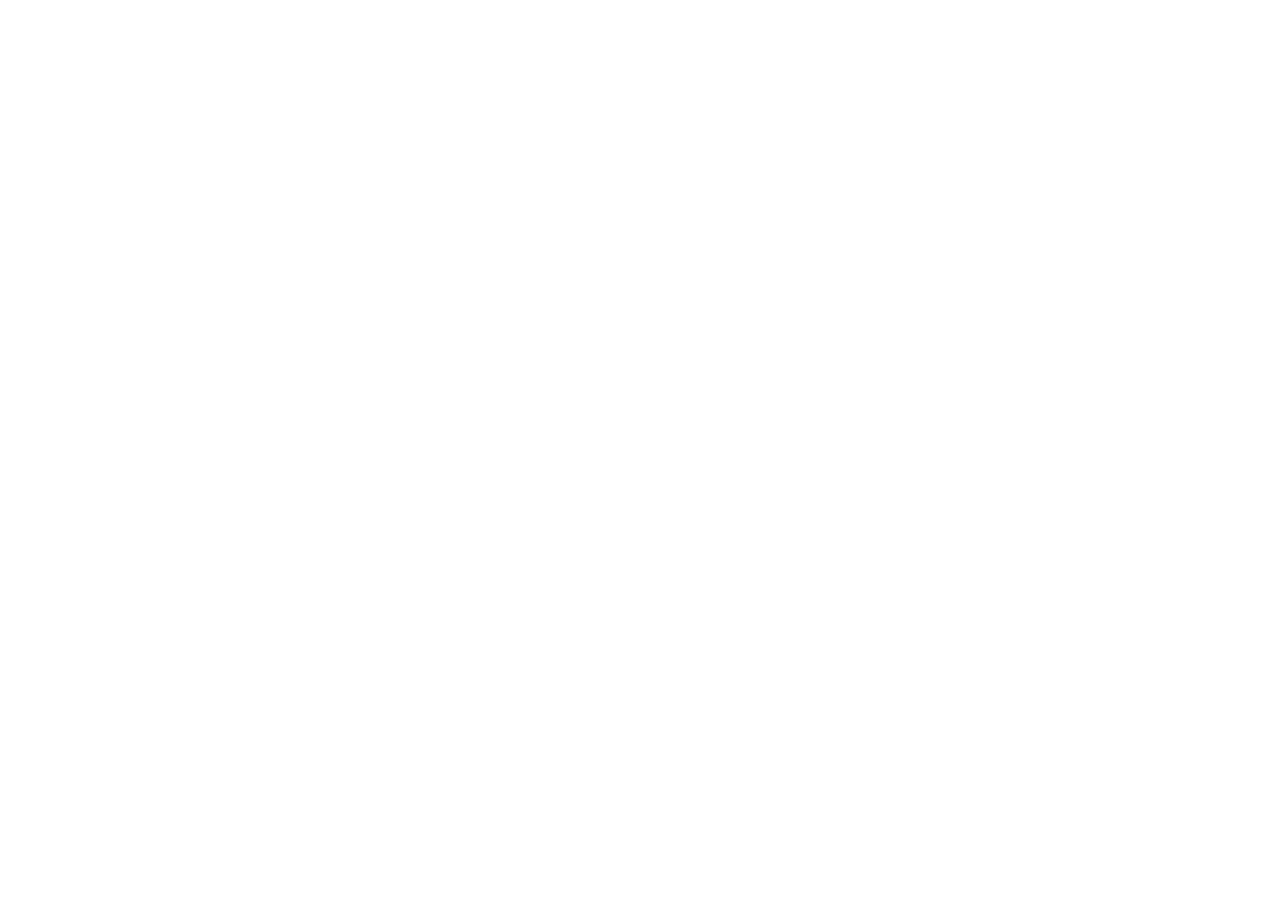
==== login.html @ edc48380 "init project" ====
<!DOCTYPE html>
<html lang="en">

<head>
    <meta charset="UTF-8">
    <meta http-equiv="X-UA-Compatible" content="IE=edge">
    <meta name="viewport" content="width=device-width, initial-scale=1.0">
    <title>登录页面</title>
</head>

<body>

</body>

</html>
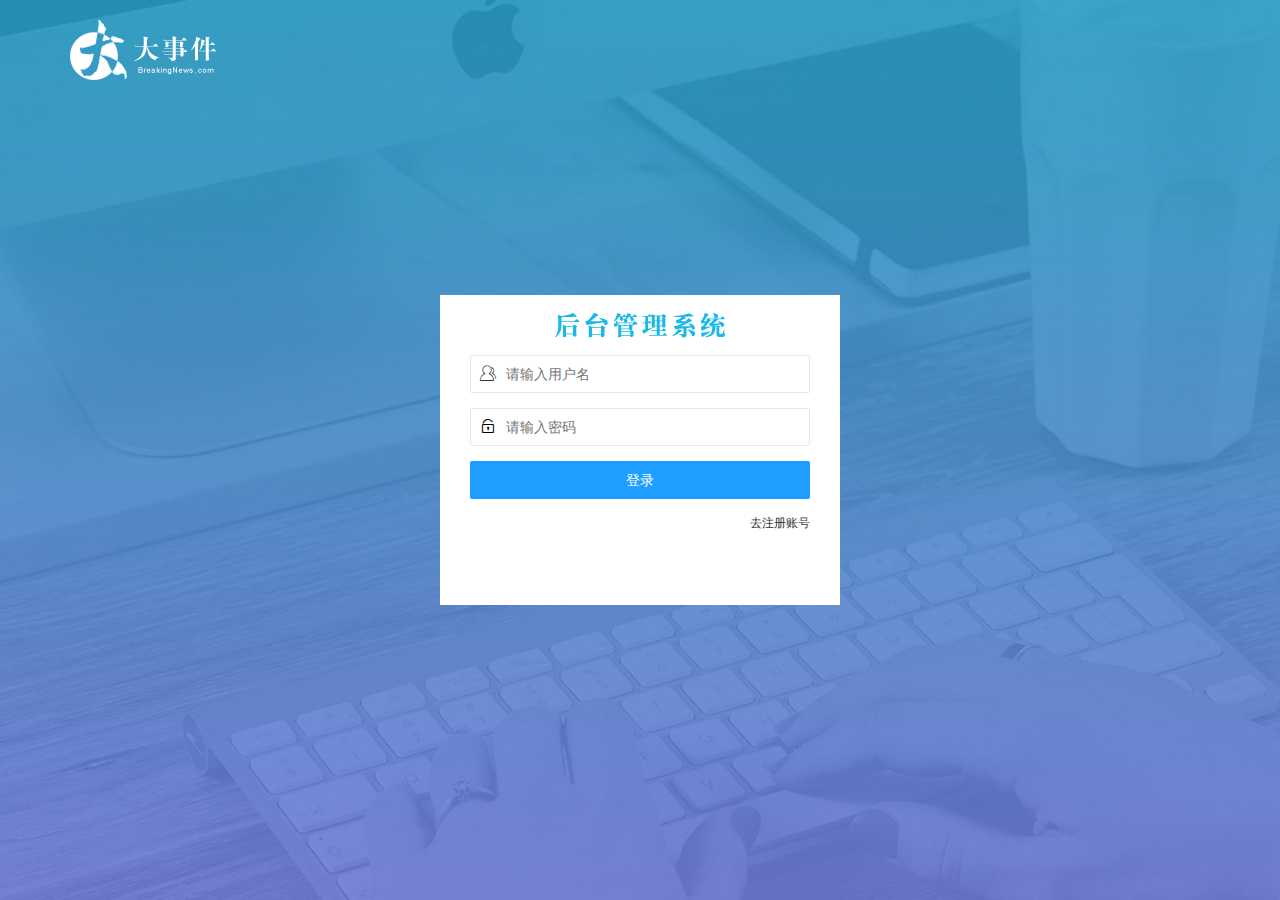
==== commit b16d6cfd: "完成了登录和注册功能的开发" ====
--- a/login.html
+++ b/login.html
@@ -5,10 +5,89 @@
     <meta charset="UTF-8">
     <meta http-equiv="X-UA-Compatible" content="IE=edge">
     <meta name="viewport" content="width=device-width, initial-scale=1.0">
-    <title>登录页面</title>
+    <title>大事件-登录/注册</title>
+    <!-- 导入layui样式 -->
+    <link rel="stylesheet" href="./assets/lib/layui/css/layui.css">
+    <!-- 导入自己的样式表 -->
+    <link rel="stylesheet" href="./assets/css/login.css">
 </head>
 
 <body>
+    <!-- 头部的logo区域 -->
+    <div class="layui-main">
+        <img src="./assets/images/logo.png" alt="">
+    </div>
+    <!-- 登录注册区域 -->
+    <div class="loginAandRegBox">
+        <div class="title-box"></div>
+        <!-- 登录的div -->
+        <div class="login-box">
+            <!-- 登录的表单 -->
+            <form class="layui-form" id="form_login">
+                <!-- 用户名 -->
+                <div class="layui-form-item">
+                    <i class="layui-icon layui-icon-user"></i>
+                    <input type="text" name="username" required lay-verify="required" placeholder="请输入用户名"
+                        autocomplete="off" class="layui-input">
+                </div>
+                <!-- 密码 -->
+                <div class="layui-form-item">
+                    <i class="layui-icon layui-icon-password"></i>
+                    <input type="password" name="password" required lay-verify="required|pwd" placeholder="请输入密码"
+                        autocomplete="off" class="layui-input">
+                </div>
+                <!-- 登录按钮 -->
+                <div class="layui-form-item">
+                    <!-- 表单提交按钮和普通的按钮区别,lay-submit属性 -->
+                    <button class="layui-btn layui-btn layui-btn-fluid layui-btn layui-btn-normal"
+                        lay-submit>登录</button>
+                </div>
+                <div class="layui-form-item links">
+                    <a href="javascript:;" id="link_reg">去注册账号</a>
+                </div>
+            </form>
+
+        </div>
+        <!-- 注册的div  -->
+        <div class="reg-box">
+            <!-- 注册的表单 -->
+            <form class="layui-form" id="form_reg">
+                <!-- 用户名 -->
+                <div class="layui-form-item">
+                    <i class="layui-icon layui-icon-user"></i>
+                    <input type="text" name="username" required lay-verify="required" placeholder="请输入用户名"
+                        autocomplete="off" class="layui-input">
+                </div>
+                <!-- 密码 -->
+                <div class="layui-form-item">
+                    <i class="layui-icon layui-icon-password"></i>
+                    <input type="password" name="password" required lay-verify="required|pwd" placeholder="请输入密码"
+                        autocomplete="off" class="layui-input">
+                </div>
+                <!-- 密码二次确认 -->
+                <div class="layui-form-item">
+                    <i class="layui-icon layui-icon-password"></i>
+                    <input type="password" name="repassword" required lay-verify="required|pwd|repwd"
+                        placeholder="再次确认密码" autocomplete="off" class="layui-input">
+                </div>
+                <!-- 登录按钮 -->
+                <div class="layui-form-item">
+                    <!-- 表单提交按钮和普通的按钮区别,lay-submit属性 -->
+                    <button class="layui-btn layui-btn layui-btn-fluid layui-btn layui-btn-normal"
+                        lay-submit>注册</button>
+                </div>
+                <div class="layui-form-item links">
+                    <a href=" javascript:;" id="link_login">去登录</a>
+                </div>
+
+        </div>
+    </div>
+    <!-- 导入javascript -->
+    <script src="./assets/lib/jquery.js"></script>
+    <!-- 导入自己封装的 baseAPI.js -->
+    <script src="./assets/js/baseAPI.js"></script>
+    <script src="./assets/lib/layui/layui.all.js"></script>
+    <script src="./assets/js/login.js"></script>
 
 </body>
 
--- a/assets/lib/layui/css/layui.css
+++ b/assets/lib/layui/css/layui.css
@@ -0,0 +1,2 @@
+/** layui-v2.5.5 MIT License By https://www.layui.com */
+ .layui-inline,img{display:inline-block;vertical-align:middle}h1,h2,h3,h4,h5,h6{font-weight:400}.layui-edge,.layui-header,.layui-inline,.layui-main{position:relative}.layui-body,.layui-edge,.layui-elip{overflow:hidden}.layui-btn,.layui-edge,.layui-inline,img{vertical-align:middle}.layui-btn,.layui-disabled,.layui-icon,.layui-unselect{-moz-user-select:none;-webkit-user-select:none;-ms-user-select:none}.layui-elip,.layui-form-checkbox span,.layui-form-pane .layui-form-label{text-overflow:ellipsis;white-space:nowrap}.layui-breadcrumb,.layui-tree-btnGroup{visibility:hidden}blockquote,body,button,dd,div,dl,dt,form,h1,h2,h3,h4,h5,h6,input,li,ol,p,pre,td,textarea,th,ul{margin:0;padding:0;-webkit-tap-highlight-color:rgba(0,0,0,0)}a:active,a:hover{outline:0}img{border:none}li{list-style:none}table{border-collapse:collapse;border-spacing:0}h4,h5,h6{font-size:100%}button,input,optgroup,option,select,textarea{font-family:inherit;font-size:inherit;font-style:inherit;font-weight:inherit;outline:0}pre{white-space:pre-wrap;white-space:-moz-pre-wrap;white-space:-pre-wrap;white-space:-o-pre-wrap;word-wrap:break-word}body{line-height:24px;font:14px Helvetica Neue,Helvetica,PingFang SC,Tahoma,Arial,sans-serif}hr{height:1px;margin:10px 0;border:0;clear:both}a{color:#333;text-decoration:none}a:hover{color:#777}a cite{font-style:normal;*cursor:pointer}.layui-border-box,.layui-border-box *{box-sizing:border-box}.layui-box,.layui-box *{box-sizing:content-box}.layui-clear{clear:both;*zoom:1}.layui-clear:after{content:'\20';clear:both;*zoom:1;display:block;height:0}.layui-inline{*display:inline;*zoom:1}.layui-edge{display:inline-block;width:0;height:0;border-width:6px;border-style:dashed;border-color:transparent}.layui-edge-top{top:-4px;border-bottom-color:#999;border-bottom-style:solid}.layui-edge-right{border-left-color:#999;border-left-style:solid}.layui-edge-bottom{top:2px;border-top-color:#999;border-top-style:solid}.layui-edge-left{border-right-color:#999;border-right-style:solid}.layui-disabled,.layui-disabled:hover{color:#d2d2d2!important;cursor:not-allowed!important}.layui-circle{border-radius:100%}.layui-show{display:block!important}.layui-hide{display:none!important}@font-face{font-family:layui-icon;src:url(../font/iconfont.eot?v=250);src:url(../font/iconfont.eot?v=250#iefix) format('embedded-opentype'),url(../font/iconfont.woff2?v=250) format('woff2'),url(../font/iconfont.woff?v=250) format('woff'),url(../font/iconfont.ttf?v=250) format('truetype'),url(../font/iconfont.svg?v=250#layui-icon) format('svg')}.layui-icon{font-family:layui-icon!important;font-size:16px;font-style:normal;-webkit-font-smoothing:antialiased;-moz-osx-font-smoothing:grayscale}.layui-icon-reply-fill:before{content:"\e611"}.layui-icon-set-fill:before{content:"\e614"}.layui-icon-menu-fill:before{content:"\e60f"}.layui-icon-search:before{content:"\e615"}.layui-icon-share:before{content:"\e641"}.layui-icon-set-sm:before{content:"\e620"}.layui-icon-engine:before{content:"\e628"}.layui-icon-close:before{content:"\1006"}.layui-icon-close-fill:before{content:"\1007"}.layui-icon-chart-screen:before{content:"\e629"}.layui-icon-star:before{content:"\e600"}.layui-icon-circle-dot:before{content:"\e617"}.layui-icon-chat:before{content:"\e606"}.layui-icon-release:before{content:"\e609"}.layui-icon-list:before{content:"\e60a"}.layui-icon-chart:before{content:"\e62c"}.layui-icon-ok-circle:before{content:"\1005"}.layui-icon-layim-theme:before{content:"\e61b"}.layui-icon-table:before{content:"\e62d"}.layui-icon-right:before{content:"\e602"}.layui-icon-left:before{content:"\e603"}.layui-icon-cart-simple:before{content:"\e698"}.layui-icon-face-cry:before{content:"\e69c"}.layui-icon-face-smile:before{content:"\e6af"}.layui-icon-survey:before{content:"\e6b2"}.layui-icon-tree:before{content:"\e62e"}.layui-icon-upload-circle:before{content:"\e62f"}.layui-icon-add-circle:before{content:"\e61f"}.layui-icon-download-circle:before{content:"\e601"}.layui-icon-templeate-1:before{content:"\e630"}.layui-icon-util:before{content:"\e631"}.layui-icon-face-surprised:before{content:"\e664"}.layui-icon-edit:before{content:"\e642"}.layui-icon-speaker:before{content:"\e645"}.layui-icon-down:before{content:"\e61a"}.layui-icon-file:before{content:"\e621"}.layui-icon-layouts:before{content:"\e632"}.layui-icon-rate-half:before{content:"\e6c9"}.layui-icon-add-circle-fine:before{content:"\e608"}.layui-icon-prev-circle:before{content:"\e633"}.layui-icon-read:before{content:"\e705"}.layui-icon-404:before{content:"\e61c"}.layui-icon-carousel:before{content:"\e634"}.layui-icon-help:before{content:"\e607"}.layui-icon-code-circle:before{content:"\e635"}.layui-icon-water:before{content:"\e636"}.layui-icon-username:before{content:"\e66f"}.layui-icon-find-fill:before{content:"\e670"}.layui-icon-about:before{content:"\e60b"}.layui-icon-location:before{content:"\e715"}.layui-icon-up:before{content:"\e619"}.layui-icon-pause:before{content:"\e651"}.layui-icon-date:before{content:"\e637"}.layui-icon-layim-uploadfile:before{content:"\e61d"}.layui-icon-delete:before{content:"\e640"}.layui-icon-play:before{content:"\e652"}.layui-icon-top:before{content:"\e604"}.layui-icon-friends:before{content:"\e612"}.layui-icon-refresh-3:before{content:"\e9aa"}.layui-icon-ok:before{content:"\e605"}.layui-icon-layer:before{content:"\e638"}.layui-icon-face-smile-fine:before{content:"\e60c"}.layui-icon-dollar:before{content:"\e659"}.layui-icon-group:before{content:"\e613"}.layui-icon-layim-download:before{content:"\e61e"}.layui-icon-picture-fine:before{content:"\e60d"}.layui-icon-link:before{content:"\e64c"}.layui-icon-diamond:before{content:"\e735"}.layui-icon-log:before{content:"\e60e"}.layui-icon-rate-solid:before{content:"\e67a"}.layui-icon-fonts-del:before{content:"\e64f"}.layui-icon-unlink:before{content:"\e64d"}.layui-icon-fonts-clear:before{content:"\e639"}.layui-icon-triangle-r:before{content:"\e623"}.layui-icon-circle:before{content:"\e63f"}.layui-icon-radio:before{content:"\e643"}.layui-icon-align-center:before{content:"\e647"}.layui-icon-align-right:before{content:"\e648"}.layui-icon-align-left:before{content:"\e649"}.layui-icon-loading-1:before{content:"\e63e"}.layui-icon-return:before{content:"\e65c"}.layui-icon-fonts-strong:before{content:"\e62b"}.layui-icon-upload:before{content:"\e67c"}.layui-icon-dialogue:before{content:"\e63a"}.layui-icon-video:before{content:"\e6ed"}.layui-icon-headset:before{content:"\e6fc"}.layui-icon-cellphone-fine:before{content:"\e63b"}.layui-icon-add-1:before{content:"\e654"}.layui-icon-face-smile-b:before{content:"\e650"}.layui-icon-fonts-html:before{content:"\e64b"}.layui-icon-form:before{content:"\e63c"}.layui-icon-cart:before{content:"\e657"}.layui-icon-camera-fill:before{content:"\e65d"}.layui-icon-tabs:before{content:"\e62a"}.layui-icon-fonts-code:before{content:"\e64e"}.layui-icon-fire:before{content:"\e756"}.layui-icon-set:before{content:"\e716"}.layui-icon-fonts-u:before{content:"\e646"}.layui-icon-triangle-d:before{content:"\e625"}.layui-icon-tips:before{content:"\e702"}.layui-icon-picture:before{content:"\e64a"}.layui-icon-more-vertical:before{content:"\e671"}.layui-icon-flag:before{content:"\e66c"}.layui-icon-loading:before{content:"\e63d"}.layui-icon-fonts-i:before{content:"\e644"}.layui-icon-refresh-1:before{content:"\e666"}.layui-icon-rmb:before{content:"\e65e"}.layui-icon-home:before{content:"\e68e"}.layui-icon-user:before{content:"\e770"}.layui-icon-notice:before{content:"\e667"}.layui-icon-login-weibo:before{content:"\e675"}.layui-icon-voice:before{content:"\e688"}.layui-icon-upload-drag:before{content:"\e681"}.layui-icon-login-qq:before{content:"\e676"}.layui-icon-snowflake:before{content:"\e6b1"}.layui-icon-file-b:before{content:"\e655"}.layui-icon-template:before{content:"\e663"}.layui-icon-auz:before{content:"\e672"}.layui-icon-console:before{content:"\e665"}.layui-icon-app:before{content:"\e653"}.layui-icon-prev:before{content:"\e65a"}.layui-icon-website:before{content:"\e7ae"}.layui-icon-next:before{content:"\e65b"}.layui-icon-component:before{content:"\e857"}.layui-icon-more:before{content:"\e65f"}.layui-icon-login-wechat:before{content:"\e677"}.layui-icon-shrink-right:before{content:"\e668"}.layui-icon-spread-left:before{content:"\e66b"}.layui-icon-camera:before{content:"\e660"}.layui-icon-note:before{content:"\e66e"}.layui-icon-refresh:before{content:"\e669"}.layui-icon-female:before{content:"\e661"}.layui-icon-male:before{content:"\e662"}.layui-icon-password:before{content:"\e673"}.layui-icon-senior:before{content:"\e674"}.layui-icon-theme:before{content:"\e66a"}.layui-icon-tread:before{content:"\e6c5"}.layui-icon-praise:before{content:"\e6c6"}.layui-icon-star-fill:before{content:"\e658"}.layui-icon-rate:before{content:"\e67b"}.layui-icon-template-1:before{content:"\e656"}.layui-icon-vercode:before{content:"\e679"}.layui-icon-cellphone:before{content:"\e678"}.layui-icon-screen-full:before{content:"\e622"}.layui-icon-screen-restore:before{content:"\e758"}.layui-icon-cols:before{content:"\e610"}.layui-icon-export:before{content:"\e67d"}.layui-icon-print:before{content:"\e66d"}.layui-icon-slider:before{content:"\e714"}.layui-icon-addition:before{content:"\e624"}.layui-icon-subtraction:before{content:"\e67e"}.layui-icon-service:before{content:"\e626"}.layui-icon-transfer:before{content:"\e691"}.layui-main{width:1140px;margin:0 auto}.layui-header{z-index:1000;height:60px}.layui-header a:hover{transition:all .5s;-webkit-transition:all .5s}.layui-side{position:fixed;left:0;top:0;bottom:0;z-index:999;width:200px;overflow-x:hidden}.layui-side-scroll{position:relative;width:220px;height:100%;overflow-x:hidden}.layui-body{position:absolute;left:200px;right:0;top:0;bottom:0;z-index:998;width:auto;overflow-y:auto;box-sizing:border-box}.layui-layout-body{overflow:hidden}.layui-layout-admin .layui-header{background-color:#23262E}.layui-layout-admin .layui-side{top:60px;width:200px;overflow-x:hidden}.layui-layout-admin .layui-body{position:fixed;top:60px;bottom:44px}.layui-layout-admin .layui-main{width:auto;margin:0 15px}.layui-layout-admin .layui-footer{position:fixed;left:200px;right:0;bottom:0;height:44px;line-height:44px;padding:0 15px;background-color:#eee}.layui-layout-admin .layui-logo{position:absolute;left:0;top:0;width:200px;height:100%;line-height:60px;text-align:center;color:#009688;font-size:16px}.layui-layout-admin .layui-header .layui-nav{background:0 0}.layui-layout-left{position:absolute!important;left:200px;top:0}.layui-layout-right{position:absolute!important;right:0;top:0}.layui-container{position:relative;margin:0 auto;padding:0 15px;box-sizing:border-box}.layui-fluid{position:relative;margin:0 auto;padding:0 15px}.layui-row:after,.layui-row:before{content:'';display:block;clear:both}.layui-col-lg1,.layui-col-lg10,.layui-col-lg11,.layui-col-lg12,.layui-col-lg2,.layui-col-lg3,.layui-col-lg4,.layui-col-lg5,.layui-col-lg6,.layui-col-lg7,.layui-col-lg8,.layui-col-lg9,.layui-col-md1,.layui-col-md10,.layui-col-md11,.layui-col-md12,.layui-col-md2,.layui-col-md3,.layui-col-md4,.layui-col-md5,.layui-col-md6,.layui-col-md7,.layui-col-md8,.layui-col-md9,.layui-col-sm1,.layui-col-sm10,.layui-col-sm11,.layui-col-sm12,.layui-col-sm2,.layui-col-sm3,.layui-col-sm4,.layui-col-sm5,.layui-col-sm6,.layui-col-sm7,.layui-col-sm8,.layui-col-sm9,.layui-col-xs1,.layui-col-xs10,.layui-col-xs11,.layui-col-xs12,.layui-col-xs2,.layui-col-xs3,.layui-col-xs4,.layui-col-xs5,.layui-col-xs6,.layui-col-xs7,.layui-col-xs8,.layui-col-xs9{position:relative;display:block;box-sizing:border-box}.layui-col-xs1,.layui-col-xs10,.layui-col-xs11,.layui-col-xs12,.layui-col-xs2,.layui-col-xs3,.layui-col-xs4,.layui-col-xs5,.layui-col-xs6,.layui-col-xs7,.layui-col-xs8,.layui-col-xs9{float:left}.layui-col-xs1{width:8.33333333%}.layui-col-xs2{width:16.66666667%}.layui-col-xs3{width:25%}.layui-col-xs4{width:33.33333333%}.layui-col-xs5{width:41.66666667%}.layui-col-xs6{width:50%}.layui-col-xs7{width:58.33333333%}.layui-col-xs8{width:66.66666667%}.layui-col-xs9{width:75%}.layui-col-xs10{width:83.33333333%}.layui-col-xs11{width:91.66666667%}.layui-col-xs12{width:100%}.layui-col-xs-offset1{margin-left:8.33333333%}.layui-col-xs-offset2{margin-left:16.66666667%}.layui-col-xs-offset3{margin-left:25%}.layui-col-xs-offset4{margin-left:33.33333333%}.layui-col-xs-offset5{margin-left:41.66666667%}.layui-col-xs-offset6{margin-left:50%}.layui-col-xs-offset7{margin-left:58.33333333%}.layui-col-xs-offset8{margin-left:66.66666667%}.layui-col-xs-offset9{margin-left:75%}.layui-col-xs-offset10{margin-left:83.33333333%}.layui-col-xs-offset11{margin-left:91.66666667%}.layui-col-xs-offset12{margin-left:100%}@media screen and (max-width:768px){.layui-hide-xs{display:none!important}.layui-show-xs-block{display:block!important}.layui-show-xs-inline{display:inline!important}.layui-show-xs-inline-block{display:inline-block!important}}@media screen and (min-width:768px){.layui-container{width:750px}.layui-hide-sm{display:none!important}.layui-show-sm-block{display:block!important}.layui-show-sm-inline{display:inline!important}.layui-show-sm-inline-block{display:inline-block!important}.layui-col-sm1,.layui-col-sm10,.layui-col-sm11,.layui-col-sm12,.layui-col-sm2,.layui-col-sm3,.layui-col-sm4,.layui-col-sm5,.layui-col-sm6,.layui-col-sm7,.layui-col-sm8,.layui-col-sm9{float:left}.layui-col-sm1{width:8.33333333%}.layui-col-sm2{width:16.66666667%}.layui-col-sm3{width:25%}.layui-col-sm4{width:33.33333333%}.layui-col-sm5{width:41.66666667%}.layui-col-sm6{width:50%}.layui-col-sm7{width:58.33333333%}.layui-col-sm8{width:66.66666667%}.layui-col-sm9{width:75%}.layui-col-sm10{width:83.33333333%}.layui-col-sm11{width:91.66666667%}.layui-col-sm12{width:100%}.layui-col-sm-offset1{margin-left:8.33333333%}.layui-col-sm-offset2{margin-left:16.66666667%}.layui-col-sm-offset3{margin-left:25%}.layui-col-sm-offset4{margin-left:33.33333333%}.layui-col-sm-offset5{margin-left:41.66666667%}.layui-col-sm-offset6{margin-left:50%}.layui-col-sm-offset7{margin-left:58.33333333%}.layui-col-sm-offset8{margin-left:66.66666667%}.layui-col-sm-offset9{margin-left:75%}.layui-col-sm-offset10{margin-left:83.33333333%}.layui-col-sm-offset11{margin-left:91.66666667%}.layui-col-sm-offset12{margin-left:100%}}@media screen and (min-width:992px){.layui-container{width:970px}.layui-hide-md{display:none!important}.layui-show-md-block{display:block!important}.layui-show-md-inline{display:inline!important}.layui-show-md-inline-block{display:inline-block!important}.layui-col-md1,.layui-col-md10,.layui-col-md11,.layui-col-md12,.layui-col-md2,.layui-col-md3,.layui-col-md4,.layui-col-md5,.layui-col-md6,.layui-col-md7,.layui-col-md8,.layui-col-md9{float:left}.layui-col-md1{width:8.33333333%}.layui-col-md2{width:16.66666667%}.layui-col-md3{width:25%}.layui-col-md4{width:33.33333333%}.layui-col-md5{width:41.66666667%}.layui-col-md6{width:50%}.layui-col-md7{width:58.33333333%}.layui-col-md8{width:66.66666667%}.layui-col-md9{width:75%}.layui-col-md10{width:83.33333333%}.layui-col-md11{width:91.66666667%}.layui-col-md12{width:100%}.layui-col-md-offset1{margin-left:8.33333333%}.layui-col-md-offset2{margin-left:16.66666667%}.layui-col-md-offset3{margin-left:25%}.layui-col-md-offset4{margin-left:33.33333333%}.layui-col-md-offset5{margin-left:41.66666667%}.layui-col-md-offset6{margin-left:50%}.layui-col-md-offset7{margin-left:58.33333333%}.layui-col-md-offset8{margin-left:66.66666667%}.layui-col-md-offset9{margin-left:75%}.layui-col-md-offset10{margin-left:83.33333333%}.layui-col-md-offset11{margin-left:91.66666667%}.layui-col-md-offset12{margin-left:100%}}@media screen and (min-width:1200px){.layui-container{width:1170px}.layui-hide-lg{display:none!important}.layui-show-lg-block{display:block!important}.layui-show-lg-inline{display:inline!important}.layui-show-lg-inline-block{display:inline-block!important}.layui-col-lg1,.layui-col-lg10,.layui-col-lg11,.layui-col-lg12,.layui-col-lg2,.layui-col-lg3,.layui-col-lg4,.layui-col-lg5,.layui-col-lg6,.layui-col-lg7,.layui-col-lg8,.layui-col-lg9{float:left}.layui-col-lg1{width:8.33333333%}.layui-col-lg2{width:16.66666667%}.layui-col-lg3{width:25%}.layui-col-lg4{width:33.33333333%}.layui-col-lg5{width:41.66666667%}.layui-col-lg6{width:50%}.layui-col-lg7{width:58.33333333%}.layui-col-lg8{width:66.66666667%}.layui-col-lg9{width:75%}.layui-col-lg10{width:83.33333333%}.layui-col-lg11{width:91.66666667%}.layui-col-lg12{width:100%}.layui-col-lg-offset1{margin-left:8.33333333%}.layui-col-lg-offset2{margin-left:16.66666667%}.layui-col-lg-offset3{margin-left:25%}.layui-col-lg-offset4{margin-left:33.33333333%}.layui-col-lg-offset5{margin-left:41.66666667%}.layui-col-lg-offset6{margin-left:50%}.layui-col-lg-offset7{margin-left:58.33333333%}.layui-col-lg-offset8{margin-left:66.66666667%}.layui-col-lg-offset9{margin-left:75%}.layui-col-lg-offset10{margin-left:83.33333333%}.layui-col-lg-offset11{margin-left:91.66666667%}.layui-col-lg-offset12{margin-left:100%}}.layui-col-space1{margin:-.5px}.layui-col-space1>*{padding:.5px}.layui-col-space3{margin:-1.5px}.layui-col-space3>*{padding:1.5px}.layui-col-space5{margin:-2.5px}.layui-col-space5>*{padding:2.5px}.layui-col-space8{margin:-3.5px}.layui-col-space8>*{padding:3.5px}.layui-col-space10{margin:-5px}.layui-col-space10>*{padding:5px}.layui-col-space12{margin:-6px}.layui-col-space12>*{padding:6px}.layui-col-space15{margin:-7.5px}.layui-col-space15>*{padding:7.5px}.layui-col-space18{margin:-9px}.layui-col-space18>*{padding:9px}.layui-col-space20{margin:-10px}.layui-col-space20>*{padding:10px}.layui-col-space22{margin:-11px}.layui-col-space22>*{padding:11px}.layui-col-space25{margin:-12.5px}.layui-col-space25>*{padding:12.5px}.layui-col-space30{margin:-15px}.layui-col-space30>*{padding:15px}.layui-btn,.layui-input,.layui-select,.layui-textarea,.layui-upload-button{outline:0;-webkit-appearance:none;transition:all .3s;-webkit-transition:all .3s;box-sizing:border-box}.layui-elem-quote{margin-bottom:10px;padding:15px;line-height:22px;border-left:5px solid #009688;border-radius:0 2px 2px 0;background-color:#f2f2f2}.layui-quote-nm{border-style:solid;border-width:1px 1px 1px 5px;background:0 0}.layui-elem-field{margin-bottom:10px;padding:0;border-width:1px;border-style:solid}.layui-elem-field legend{margin-left:20px;padding:0 10px;font-size:20px;font-weight:300}.layui-field-title{margin:10px 0 20px;border-width:1px 0 0}.layui-field-box{padding:10px 15px}.layui-field-title .layui-field-box{padding:10px 0}.layui-progress{position:relative;height:6px;border-radius:20px;background-color:#e2e2e2}.layui-progress-bar{position:absolute;left:0;top:0;width:0;max-width:100%;height:6px;border-radius:20px;text-align:right;background-color:#5FB878;transition:all .3s;-webkit-transition:all .3s}.layui-progress-big,.layui-progress-big .layui-progress-bar{height:18px;line-height:18px}.layui-progress-text{position:relative;top:-20px;line-height:18px;font-size:12px;color:#666}.layui-progress-big .layui-progress-text{position:static;padding:0 10px;color:#fff}.layui-collapse{border-width:1px;border-style:solid;border-radius:2px}.layui-colla-content,.layui-colla-item{border-top-width:1px;border-top-style:solid}.layui-colla-item:first-child{border-top:none}.layui-colla-title{position:relative;height:42px;line-height:42px;padding:0 15px 0 35px;color:#333;background-color:#f2f2f2;cursor:pointer;font-size:14px;overflow:hidden}.layui-colla-content{display:none;padding:10px 15px;line-height:22px;color:#666}.layui-colla-icon{position:absolute;left:15px;top:0;font-size:14px}.layui-card{margin-bottom:15px;border-radius:2px;background-color:#fff;box-shadow:0 1px 2px 0 rgba(0,0,0,.05)}.layui-card:last-child{margin-bottom:0}.layui-card-header{position:relative;height:42px;line-height:42px;padding:0 15px;border-bottom:1px solid #f6f6f6;color:#333;border-radius:2px 2px 0 0;font-size:14px}.layui-bg-black,.layui-bg-blue,.layui-bg-cyan,.layui-bg-green,.layui-bg-orange,.layui-bg-red{color:#fff!important}.layui-card-body{position:relative;padding:10px 15px;line-height:24px}.layui-card-body[pad15]{padding:15px}.layui-card-body[pad20]{padding:20px}.layui-card-body .layui-table{margin:5px 0}.layui-card .layui-tab{margin:0}.layui-panel-window{position:relative;padding:15px;border-radius:0;border-top:5px solid #E6E6E6;background-color:#fff}.layui-auxiliar-moving{position:fixed;left:0;right:0;top:0;bottom:0;width:100%;height:100%;background:0 0;z-index:9999999999}.layui-form-label,.layui-form-mid,.layui-form-select,.layui-input-block,.layui-input-inline,.layui-textarea{position:relative}.layui-bg-red{background-color:#FF5722!important}.layui-bg-orange{background-color:#FFB800!important}.layui-bg-green{background-color:#009688!important}.layui-bg-cyan{background-color:#2F4056!important}.layui-bg-blue{background-color:#1E9FFF!important}.layui-bg-black{background-color:#393D49!important}.layui-bg-gray{background-color:#eee!important;color:#666!important}.layui-badge-rim,.layui-colla-content,.layui-colla-item,.layui-collapse,.layui-elem-field,.layui-form-pane .layui-form-item[pane],.layui-form-pane .layui-form-label,.layui-input,.layui-layedit,.layui-layedit-tool,.layui-quote-nm,.layui-select,.layui-tab-bar,.layui-tab-card,.layui-tab-title,.layui-tab-title .layui-this:after,.layui-textarea{border-color:#e6e6e6}.layui-timeline-item:before,hr{background-color:#e6e6e6}.layui-text{line-height:22px;font-size:14px;color:#666}.layui-text h1,.layui-text h2,.layui-text h3{font-weight:500;color:#333}.layui-text h1{font-size:30px}.layui-text h2{font-size:24px}.layui-text h3{font-size:18px}.layui-text a:not(.layui-btn){color:#01AAED}.layui-text a:not(.layui-btn):hover{text-decoration:underline}.layui-text ul{padding:5px 0 5px 15px}.layui-text ul li{margin-top:5px;list-style-type:disc}.layui-text em,.layui-word-aux{color:#999!important;padding:0 5px!important}.layui-btn{display:inline-block;height:38px;line-height:38px;padding:0 18px;background-color:#009688;color:#fff;white-space:nowrap;text-align:center;font-size:14px;border:none;border-radius:2px;cursor:pointer}.layui-btn:hover{opacity:.8;filter:alpha(opacity=80);color:#fff}.layui-btn:active{opacity:1;filter:alpha(opacity=100)}.layui-btn+.layui-btn{margin-left:10px}.layui-btn-container{font-size:0}.layui-btn-container .layui-btn{margin-right:10px;margin-bottom:10px}.layui-btn-container .layui-btn+.layui-btn{margin-left:0}.layui-table .layui-btn-container .layui-btn{margin-bottom:9px}.layui-btn-radius{border-radius:100px}.layui-btn .layui-icon{margin-right:3px;font-size:18px;vertical-align:bottom;vertical-align:middle\9}.layui-btn-primary{border:1px solid #C9C9C9;background-color:#fff;color:#555}.layui-btn-primary:hover{border-color:#009688;color:#333}.layui-btn-normal{background-color:#1E9FFF}.layui-btn-warm{background-color:#FFB800}.layui-btn-danger{background-color:#FF5722}.layui-btn-checked{background-color:#5FB878}.layui-btn-disabled,.layui-btn-disabled:active,.layui-btn-disabled:hover{border:1px solid #e6e6e6;background-color:#FBFBFB;color:#C9C9C9;cursor:not-allowed;opacity:1}.layui-btn-lg{height:44px;line-height:44px;padding:0 25px;font-size:16px}.layui-btn-sm{height:30px;line-height:30px;padding:0 10px;font-size:12px}.layui-btn-sm i{font-size:16px!important}.layui-btn-xs{height:22px;line-height:22px;padding:0 5px;font-size:12px}.layui-btn-xs i{font-size:14px!important}.layui-btn-group{display:inline-block;vertical-align:middle;font-size:0}.layui-btn-group .layui-btn{margin-left:0!important;margin-right:0!important;border-left:1px solid rgba(255,255,255,.5);border-radius:0}.layui-btn-group .layui-btn-primary{border-left:none}.layui-btn-group .layui-btn-primary:hover{border-color:#C9C9C9;color:#009688}.layui-btn-group .layui-btn:first-child{border-left:none;border-radius:2px 0 0 2px}.layui-btn-group .layui-btn-primary:first-child{border-left:1px solid #c9c9c9}.layui-btn-group .layui-btn:last-child{border-radius:0 2px 2px 0}.layui-btn-group .layui-btn+.layui-btn{margin-left:0}.layui-btn-group+.layui-btn-group{margin-left:10px}.layui-btn-fluid{width:100%}.layui-input,.layui-select,.layui-textarea{height:38px;line-height:1.3;line-height:38px\9;border-width:1px;border-style:solid;background-color:#fff;border-radius:2px}.layui-input::-webkit-input-placeholder,.layui-select::-webkit-input-placeholder,.layui-textarea::-webkit-input-placeholder{line-height:1.3}.layui-input,.layui-textarea{display:block;width:100%;padding-left:10px}.layui-input:hover,.layui-textarea:hover{border-color:#D2D2D2!important}.layui-input:focus,.layui-textarea:focus{border-color:#C9C9C9!important}.layui-textarea{min-height:100px;height:auto;line-height:20px;padding:6px 10px;resize:vertical}.layui-select{padding:0 10px}.layui-form input[type=checkbox],.layui-form input[type=radio],.layui-form select{display:none}.layui-form [lay-ignore]{display:initial}.layui-form-item{margin-bottom:15px;clear:both;*zoom:1}.layui-form-item:after{content:'\20';clear:both;*zoom:1;display:block;height:0}.layui-form-label{float:left;display:block;padding:9px 15px;width:80px;font-weight:400;line-height:20px;text-align:right}.layui-form-label-col{display:block;float:none;padding:9px 0;line-height:20px;text-align:left}.layui-form-item .layui-inline{margin-bottom:5px;margin-right:10px}.layui-input-block{margin-left:110px;min-height:36px}.layui-input-inline{display:inline-block;vertical-align:middle}.layui-form-item .layui-input-inline{float:left;width:190px;margin-right:10px}.layui-form-text .layui-input-inline{width:auto}.layui-form-mid{float:left;display:block;padding:9px 0!important;line-height:20px;margin-right:10px}.layui-form-danger+.layui-form-select .layui-input,.layui-form-danger:focus{border-color:#FF5722!important}.layui-form-select .layui-input{padding-right:30px;cursor:pointer}.layui-form-select .layui-edge{position:absolute;right:10px;top:50%;margin-top:-3px;cursor:pointer;border-width:6px;border-top-color:#c2c2c2;border-top-style:solid;transition:all .3s;-webkit-transition:all .3s}.layui-form-select dl{display:none;position:absolute;left:0;top:42px;padding:5px 0;z-index:899;min-width:100%;border:1px solid #d2d2d2;max-height:300px;overflow-y:auto;background-color:#fff;border-radius:2px;box-shadow:0 2px 4px rgba(0,0,0,.12);box-sizing:border-box}.layui-form-select dl dd,.layui-form-select dl dt{padding:0 10px;line-height:36px;white-space:nowrap;overflow:hidden;text-overflow:ellipsis}.layui-form-select dl dt{font-size:12px;color:#999}.layui-form-select dl dd{cursor:pointer}.layui-form-select dl dd:hover{background-color:#f2f2f2;-webkit-transition:.5s all;transition:.5s all}.layui-form-select .layui-select-group dd{padding-left:20px}.layui-form-select dl dd.layui-select-tips{padding-left:10px!important;color:#999}.layui-form-select dl dd.layui-this{background-color:#5FB878;color:#fff}.layui-form-checkbox,.layui-form-select dl dd.layui-disabled{background-color:#fff}.layui-form-selected dl{display:block}.layui-form-checkbox,.layui-form-checkbox *,.layui-form-switch{display:inline-block;vertical-align:middle}.layui-form-selected .layui-edge{margin-top:-9px;-webkit-transform:rotate(180deg);transform:rotate(180deg);margin-top:-3px\9}:root .layui-form-selected .layui-edge{margin-top:-9px\0/IE9}.layui-form-selectup dl{top:auto;bottom:42px}.layui-select-none{margin:5px 0;text-align:center;color:#999}.layui-select-disabled .layui-disabled{border-color:#eee!important}.layui-select-disabled .layui-edge{border-top-color:#d2d2d2}.layui-form-checkbox{position:relative;height:30px;line-height:30px;margin-right:10px;padding-right:30px;cursor:pointer;font-size:0;-webkit-transition:.1s linear;transition:.1s linear;box-sizing:border-box}.layui-form-checkbox span{padding:0 10px;height:100%;font-size:14px;border-radius:2px 0 0 2px;background-color:#d2d2d2;color:#fff;overflow:hidden}.layui-form-checkbox:hover span{background-color:#c2c2c2}.layui-form-checkbox i{position:absolute;right:0;top:0;width:30px;height:28px;border:1px solid #d2d2d2;border-left:none;border-radius:0 2px 2px 0;color:#fff;font-size:20px;text-align:center}.layui-form-checkbox:hover i{border-color:#c2c2c2;color:#c2c2c2}.layui-form-checked,.layui-form-checked:hover{border-color:#5FB878}.layui-form-checked span,.layui-form-checked:hover span{background-color:#5FB878}.layui-form-checked i,.layui-form-checked:hover i{color:#5FB878}.layui-form-item .layui-form-checkbox{margin-top:4px}.layui-form-checkbox[lay-skin=primary]{height:auto!important;line-height:normal!important;min-width:18px;min-height:18px;border:none!important;margin-right:0;padding-left:28px;padding-right:0;background:0 0}.layui-form-checkbox[lay-skin=primary] span{padding-left:0;padding-right:15px;line-height:18px;background:0 0;color:#666}.layui-form-checkbox[lay-skin=primary] i{right:auto;left:0;width:16px;height:16px;line-height:16px;border:1px solid #d2d2d2;font-size:12px;border-radius:2px;background-color:#fff;-webkit-transition:.1s linear;transition:.1s linear}.layui-form-checkbox[lay-skin=primary]:hover i{border-color:#5FB878;color:#fff}.layui-form-checked[lay-skin=primary] i{border-color:#5FB878!important;background-color:#5FB878;color:#fff}.layui-checkbox-disbaled[lay-skin=primary] span{background:0 0!important;color:#c2c2c2}.layui-checkbox-disbaled[lay-skin=primary]:hover i{border-color:#d2d2d2}.layui-form-item .layui-form-checkbox[lay-skin=primary]{margin-top:10px}.layui-form-switch{position:relative;height:22px;line-height:22px;min-width:35px;padding:0 5px;margin-top:8px;border:1px solid #d2d2d2;border-radius:20px;cursor:pointer;background-color:#fff;-webkit-transition:.1s linear;transition:.1s linear}.layui-form-switch i{position:absolute;left:5px;top:3px;width:16px;height:16px;border-radius:20px;background-color:#d2d2d2;-webkit-transition:.1s linear;transition:.1s linear}.layui-form-switch em{position:relative;top:0;width:25px;margin-left:21px;padding:0!important;text-align:center!important;color:#999!important;font-style:normal!important;font-size:12px}.layui-form-onswitch{border-color:#5FB878;background-color:#5FB878}.layui-checkbox-disbaled,.layui-checkbox-disbaled i{border-color:#e2e2e2!important}.layui-form-onswitch i{left:100%;margin-left:-21px;background-color:#fff}.layui-form-onswitch em{margin-left:5px;margin-right:21px;color:#fff!important}.layui-checkbox-disbaled span{background-color:#e2e2e2!important}.layui-checkbox-disbaled:hover i{color:#fff!important}[lay-radio]{display:none}.layui-form-radio,.layui-form-radio *{display:inline-block;vertical-align:middle}.layui-form-radio{line-height:28px;margin:6px 10px 0 0;padding-right:10px;cursor:pointer;font-size:0}.layui-form-radio *{font-size:14px}.layui-form-radio>i{margin-right:8px;font-size:22px;color:#c2c2c2}.layui-form-radio>i:hover,.layui-form-radioed>i{color:#5FB878}.layui-radio-disbaled>i{color:#e2e2e2!important}.layui-form-pane .layui-form-label{width:110px;padding:8px 15px;height:38px;line-height:20px;border-width:1px;border-style:solid;border-radius:2px 0 0 2px;text-align:center;background-color:#FBFBFB;overflow:hidden;box-sizing:border-box}.layui-form-pane .layui-input-inline{margin-left:-1px}.layui-form-pane .layui-input-block{margin-left:110px;left:-1px}.layui-form-pane .layui-input{border-radius:0 2px 2px 0}.layui-form-pane .layui-form-text .layui-form-label{float:none;width:100%;border-radius:2px;box-sizing:border-box;text-align:left}.layui-form-pane .layui-form-text .layui-input-inline{display:block;margin:0;top:-1px;clear:both}.layui-form-pane .layui-form-text .layui-input-block{margin:0;left:0;top:-1px}.layui-form-pane .layui-form-text .layui-textarea{min-height:100px;border-radius:0 0 2px 2px}.layui-form-pane .layui-form-checkbox{margin:4px 0 4px 10px}.layui-form-pane .layui-form-radio,.layui-form-pane .layui-form-switch{margin-top:6px;margin-left:10px}.layui-form-pane .layui-form-item[pane]{position:relative;border-width:1px;border-style:solid}.layui-form-pane .layui-form-item[pane] .layui-form-label{position:absolute;left:0;top:0;height:100%;border-width:0 1px 0 0}.layui-form-pane .layui-form-item[pane] .layui-input-inline{margin-left:110px}@media screen and (max-width:450px){.layui-form-item .layui-form-label{text-overflow:ellipsis;overflow:hidden;white-space:nowrap}.layui-form-item .layui-inline{display:block;margin-right:0;margin-bottom:20px;clear:both}.layui-form-item .layui-inline:after{content:'\20';clear:both;display:block;height:0}.layui-form-item .layui-input-inline{display:block;float:none;left:-3px;width:auto;margin:0 0 10px 112px}.layui-form-item .layui-input-inline+.layui-form-mid{margin-left:110px;top:-5px;padding:0}.layui-form-item .layui-form-checkbox{margin-right:5px;margin-bottom:5px}}.layui-layedit{border-width:1px;border-style:solid;border-radius:2px}.layui-layedit-tool{padding:3px 5px;border-bottom-width:1px;border-bottom-style:solid;font-size:0}.layedit-tool-fixed{position:fixed;top:0;border-top:1px solid #e2e2e2}.layui-layedit-tool .layedit-tool-mid,.layui-layedit-tool .layui-icon{display:inline-block;vertical-align:middle;text-align:center;font-size:14px}.layui-layedit-tool .layui-icon{position:relative;width:32px;height:30px;line-height:30px;margin:3px 5px;color:#777;cursor:pointer;border-radius:2px}.layui-layedit-tool .layui-icon:hover{color:#393D49}.layui-layedit-tool .layui-icon:active{color:#000}.layui-layedit-tool .layedit-tool-active{background-color:#e2e2e2;color:#000}.layui-layedit-tool .layui-disabled,.layui-layedit-tool .layui-disabled:hover{color:#d2d2d2;cursor:not-allowed}.layui-layedit-tool .layedit-tool-mid{width:1px;height:18px;margin:0 10px;background-color:#d2d2d2}.layedit-tool-html{width:50px!important;font-size:30px!important}.layedit-tool-b,.layedit-tool-code,.layedit-tool-help{font-size:16px!important}.layedit-tool-d,.layedit-tool-face,.layedit-tool-image,.layedit-tool-unlink{font-size:18px!important}.layedit-tool-image input{position:absolute;font-size:0;left:0;top:0;width:100%;height:100%;opacity:.01;filter:Alpha(opacity=1);cursor:pointer}.layui-layedit-iframe iframe{display:block;width:100%}#LAY_layedit_code{overflow:hidden}.layui-laypage{display:inline-block;*display:inline;*zoom:1;vertical-align:middle;margin:10px 0;font-size:0}.layui-laypage>a:first-child,.layui-laypage>a:first-child em{border-radius:2px 0 0 2px}.layui-laypage>a:last-child,.layui-laypage>a:last-child em{border-radius:0 2px 2px 0}.layui-laypage>:first-child{margin-left:0!important}.layui-laypage>:last-child{margin-right:0!important}.layui-laypage a,.layui-laypage button,.layui-laypage input,.layui-laypage select,.layui-laypage span{border:1px solid #e2e2e2}.layui-laypage a,.layui-laypage span{display:inline-block;*display:inline;*zoom:1;vertical-align:middle;padding:0 15px;height:28px;line-height:28px;margin:0 -1px 5px 0;background-color:#fff;color:#333;font-size:12px}.layui-flow-more a *,.layui-laypage input,.layui-table-view select[lay-ignore]{display:inline-block}.layui-laypage a:hover{color:#009688}.layui-laypage em{font-style:normal}.layui-laypage .layui-laypage-spr{color:#999;font-weight:700}.layui-laypage a{text-decoration:none}.layui-laypage .layui-laypage-curr{position:relative}.layui-laypage .layui-laypage-curr em{position:relative;color:#fff}.layui-laypage .layui-laypage-curr .layui-laypage-em{position:absolute;left:-1px;top:-1px;padding:1px;width:100%;height:100%;background-color:#009688}.layui-laypage-em{border-radius:2px}.layui-laypage-next em,.layui-laypage-prev em{font-family:Sim sun;font-size:16px}.layui-laypage .layui-laypage-count,.layui-laypage .layui-laypage-limits,.layui-laypage .layui-laypage-refresh,.layui-laypage .layui-laypage-skip{margin-left:10px;margin-right:10px;padding:0;border:none}.layui-laypage .layui-laypage-limits,.layui-laypage .layui-laypage-refresh{vertical-align:top}.layui-laypage .layui-laypage-refresh i{font-size:18px;cursor:pointer}.layui-laypage select{height:22px;padding:3px;border-radius:2px;cursor:pointer}.layui-laypage .layui-laypage-skip{height:30px;line-height:30px;color:#999}.layui-laypage button,.layui-laypage input{height:30px;line-height:30px;border-radius:2px;vertical-align:top;background-color:#fff;box-sizing:border-box}.layui-laypage input{width:40px;margin:0 10px;padding:0 3px;text-align:center}.layui-laypage input:focus,.layui-laypage select:focus{border-color:#009688!important}.layui-laypage button{margin-left:10px;padding:0 10px;cursor:pointer}.layui-table,.layui-table-view{margin:10px 0}.layui-flow-more{margin:10px 0;text-align:center;color:#999;font-size:14px}.layui-flow-more a{height:32px;line-height:32px}.layui-flow-more a *{vertical-align:top}.layui-flow-more a cite{padding:0 20px;border-radius:3px;background-color:#eee;color:#333;font-style:normal}.layui-flow-more a cite:hover{opacity:.8}.layui-flow-more a i{font-size:30px;color:#737383}.layui-table{width:100%;background-color:#fff;color:#666}.layui-table tr{transition:all .3s;-webkit-transition:all .3s}.layui-table th{text-align:left;font-weight:400}.layui-table tbody tr:hover,.layui-table thead tr,.layui-table-click,.layui-table-header,.layui-table-hover,.layui-table-mend,.layui-table-patch,.layui-table-tool,.layui-table-total,.layui-table-total tr,.layui-table[lay-even] tr:nth-child(even){background-color:#f2f2f2}.layui-table td,.layui-table th,.layui-table-col-set,.layui-table-fixed-r,.layui-table-grid-down,.layui-table-header,.layui-table-page,.layui-table-tips-main,.layui-table-tool,.layui-table-total,.layui-table-view,.layui-table[lay-skin=line],.layui-table[lay-skin=row]{border-width:1px;border-style:solid;border-color:#e6e6e6}.layui-table td,.layui-table th{position:relative;padding:9px 15px;min-height:20px;line-height:20px;font-size:14px}.layui-table[lay-skin=line] td,.layui-table[lay-skin=line] th{border-width:0 0 1px}.layui-table[lay-skin=row] td,.layui-table[lay-skin=row] th{border-width:0 1px 0 0}.layui-table[lay-skin=nob] td,.layui-table[lay-skin=nob] th{border:none}.layui-table img{max-width:100px}.layui-table[lay-size=lg] td,.layui-table[lay-size=lg] th{padding:15px 30px}.layui-table-view .layui-table[lay-size=lg] .layui-table-cell{height:40px;line-height:40px}.layui-table[lay-size=sm] td,.layui-table[lay-size=sm] th{font-size:12px;padding:5px 10px}.layui-table-view .layui-table[lay-size=sm] .layui-table-cell{height:20px;line-height:20px}.layui-table[lay-data]{display:none}.layui-table-box{position:relative;overflow:hidden}.layui-table-view .layui-table{position:relative;width:auto;margin:0}.layui-table-view .layui-table[lay-skin=line]{border-width:0 1px 0 0}.layui-table-view .layui-table[lay-skin=row]{border-width:0 0 1px}.layui-table-view .layui-table td,.layui-table-view .layui-table th{padding:5px 0;border-top:none;border-left:none}.layui-table-view .layui-table th.layui-unselect .layui-table-cell span{cursor:pointer}.layui-table-view .layui-table td{cursor:default}.layui-table-view .layui-table td[data-edit=text]{cursor:text}.layui-table-view .layui-form-checkbox[lay-skin=primary] i{width:18px;height:18px}.layui-table-view .layui-form-radio{line-height:0;padding:0}.layui-table-view .layui-form-radio>i{margin:0;font-size:20px}.layui-table-init{position:absolute;left:0;top:0;width:100%;height:100%;text-align:center;z-index:110}.layui-table-init .layui-icon{position:absolute;left:50%;top:50%;margin:-15px 0 0 -15px;font-size:30px;color:#c2c2c2}.layui-table-header{border-width:0 0 1px;overflow:hidden}.layui-table-header .layui-table{margin-bottom:-1px}.layui-table-tool .layui-inline[lay-event]{position:relative;width:26px;height:26px;padding:5px;line-height:16px;margin-right:10px;text-align:center;color:#333;border:1px solid #ccc;cursor:pointer;-webkit-transition:.5s all;transition:.5s all}.layui-table-tool .layui-inline[lay-event]:hover{border:1px solid #999}.layui-table-tool-temp{padding-right:120px}.layui-table-tool-self{position:absolute;right:17px;top:10px}.layui-table-tool .layui-table-tool-self .layui-inline[lay-event]{margin:0 0 0 10px}.layui-table-tool-panel{position:absolute;top:29px;left:-1px;padding:5px 0;min-width:150px;min-height:40px;border:1px solid #d2d2d2;text-align:left;overflow-y:auto;background-color:#fff;box-shadow:0 2px 4px rgba(0,0,0,.12)}.layui-table-cell,.layui-table-tool-panel li{overflow:hidden;text-overflow:ellipsis;white-space:nowrap}.layui-table-tool-panel li{padding:0 10px;line-height:30px;-webkit-transition:.5s all;transition:.5s all}.layui-table-tool-panel li .layui-form-checkbox[lay-skin=primary]{width:100%;padding-left:28px}.layui-table-tool-panel li:hover{background-color:#f2f2f2}.layui-table-tool-panel li .layui-form-checkbox[lay-skin=primary] i{position:absolute;left:0;top:0}.layui-table-tool-panel li .layui-form-checkbox[lay-skin=primary] span{padding:0}.layui-table-tool .layui-table-tool-self .layui-table-tool-panel{left:auto;right:-1px}.layui-table-col-set{position:absolute;right:0;top:0;width:20px;height:100%;border-width:0 0 0 1px;background-color:#fff}.layui-table-sort{width:10px;height:20px;margin-left:5px;cursor:pointer!important}.layui-table-sort .layui-edge{position:absolute;left:5px;border-width:5px}.layui-table-sort .layui-table-sort-asc{top:3px;border-top:none;border-bottom-style:solid;border-bottom-color:#b2b2b2}.layui-table-sort .layui-table-sort-asc:hover{border-bottom-color:#666}.layui-table-sort .layui-table-sort-desc{bottom:5px;border-bottom:none;border-top-style:solid;border-top-color:#b2b2b2}.layui-table-sort .layui-table-sort-desc:hover{border-top-color:#666}.layui-table-sort[lay-sort=asc] .layui-table-sort-asc{border-bottom-color:#000}.layui-table-sort[lay-sort=desc] .layui-table-sort-desc{border-top-color:#000}.layui-table-cell{height:28px;line-height:28px;padding:0 15px;position:relative;box-sizing:border-box}.layui-table-cell .layui-form-checkbox[lay-skin=primary]{top:-1px;padding:0}.layui-table-cell .layui-table-link{color:#01AAED}.laytable-cell-checkbox,.laytable-cell-numbers,.laytable-cell-radio,.laytable-cell-space{padding:0;text-align:center}.layui-table-body{position:relative;overflow:auto;margin-right:-1px;margin-bottom:-1px}.layui-table-body .layui-none{line-height:26px;padding:15px;text-align:center;color:#999}.layui-table-fixed{position:absolute;left:0;top:0;z-index:101}.layui-table-fixed .layui-table-body{overflow:hidden}.layui-table-fixed-l{box-shadow:0 -1px 8px rgba(0,0,0,.08)}.layui-table-fixed-r{left:auto;right:-1px;border-width:0 0 0 1px;box-shadow:-1px 0 8px rgba(0,0,0,.08)}.layui-table-fixed-r .layui-table-header{position:relative;overflow:visible}.layui-table-mend{position:absolute;right:-49px;top:0;height:100%;width:50px}.layui-table-tool{position:relative;z-index:890;width:100%;min-height:50px;line-height:30px;padding:10px 15px;border-width:0 0 1px}.layui-table-tool .layui-btn-container{margin-bottom:-10px}.layui-table-page,.layui-table-total{border-width:1px 0 0;margin-bottom:-1px;overflow:hidden}.layui-table-page{position:relative;width:100%;padding:7px 7px 0;height:41px;font-size:12px;white-space:nowrap}.layui-table-page>div{height:26px}.layui-table-page .layui-laypage{margin:0}.layui-table-page .layui-laypage a,.layui-table-page .layui-laypage span{height:26px;line-height:26px;margin-bottom:10px;border:none;background:0 0}.layui-table-page .layui-laypage a,.layui-table-page .layui-laypage span.layui-laypage-curr{padding:0 12px}.layui-table-page .layui-laypage span{margin-left:0;padding:0}.layui-table-page .layui-laypage .layui-laypage-prev{margin-left:-7px!important}.layui-table-page .layui-laypage .layui-laypage-curr .layui-laypage-em{left:0;top:0;padding:0}.layui-table-page .layui-laypage button,.layui-table-page .layui-laypage input{height:26px;line-height:26px}.layui-table-page .layui-laypage input{width:40px}.layui-table-page .layui-laypage button{padding:0 10px}.layui-table-page select{height:18px}.layui-table-patch .layui-table-cell{padding:0;width:30px}.layui-table-edit{position:absolute;left:0;top:0;width:100%;height:100%;padding:0 14px 1px;border-radius:0;box-shadow:1px 1px 20px rgba(0,0,0,.15)}.layui-table-edit:focus{border-color:#5FB878!important}select.layui-table-edit{padding:0 0 0 10px;border-color:#C9C9C9}.layui-table-view .layui-form-checkbox,.layui-table-view .layui-form-radio,.layui-table-view .layui-form-switch{top:0;margin:0;box-sizing:content-box}.layui-table-view .layui-form-checkbox{top:-1px;height:26px;line-height:26px}.layui-table-view .layui-form-checkbox i{height:26px}.layui-table-grid .layui-table-cell{overflow:visible}.layui-table-grid-down{position:absolute;top:0;right:0;width:26px;height:100%;padding:5px 0;border-width:0 0 0 1px;text-align:center;background-color:#fff;color:#999;cursor:pointer}.layui-table-grid-down .layui-icon{position:absolute;top:50%;left:50%;margin:-8px 0 0 -8px}.layui-table-grid-down:hover{background-color:#fbfbfb}body .layui-table-tips .layui-layer-content{background:0 0;padding:0;box-shadow:0 1px 6px rgba(0,0,0,.12)}.layui-table-tips-main{margin:-44px 0 0 -1px;max-height:150px;padding:8px 15px;font-size:14px;overflow-y:scroll;background-color:#fff;color:#666}.layui-table-tips-c{position:absolute;right:-3px;top:-13px;width:20px;height:20px;padding:3px;cursor:pointer;background-color:#666;border-radius:50%;color:#fff}.layui-table-tips-c:hover{background-color:#777}.layui-table-tips-c:before{position:relative;right:-2px}.layui-upload-file{display:none!important;opacity:.01;filter:Alpha(opacity=1)}.layui-upload-drag,.layui-upload-form,.layui-upload-wrap{display:inline-block}.layui-upload-list{margin:10px 0}.layui-upload-choose{padding:0 10px;color:#999}.layui-upload-drag{position:relative;padding:30px;border:1px dashed #e2e2e2;background-color:#fff;text-align:center;cursor:pointer;color:#999}.layui-upload-drag .layui-icon{font-size:50px;color:#009688}.layui-upload-drag[lay-over]{border-color:#009688}.layui-upload-iframe{position:absolute;width:0;height:0;border:0;visibility:hidden}.layui-upload-wrap{position:relative;vertical-align:middle}.layui-upload-wrap .layui-upload-file{display:block!important;position:absolute;left:0;top:0;z-index:10;font-size:100px;width:100%;height:100%;opacity:.01;filter:Alpha(opacity=1);cursor:pointer}.layui-transfer-active,.layui-transfer-box{display:inline-block;vertical-align:middle}.layui-transfer-box,.layui-transfer-header,.layui-transfer-search{border-width:0;border-style:solid;border-color:#e6e6e6}.layui-transfer-box{position:relative;border-width:1px;width:200px;height:360px;border-radius:2px;background-color:#fff}.layui-transfer-box .layui-form-checkbox{width:100%;margin:0!important}.layui-transfer-header{height:38px;line-height:38px;padding:0 10px;border-bottom-width:1px}.layui-transfer-search{position:relative;padding:10px;border-bottom-width:1px}.layui-transfer-search .layui-input{height:32px;padding-left:30px;font-size:12px}.layui-transfer-search .layui-icon-search{position:absolute;left:20px;top:50%;margin-top:-8px;color:#666}.layui-transfer-active{margin:0 15px}.layui-transfer-active .layui-btn{display:block;margin:0;padding:0 15px;background-color:#5FB878;border-color:#5FB878;color:#fff}.layui-transfer-active .layui-btn-disabled{background-color:#FBFBFB;border-color:#e6e6e6;color:#C9C9C9}.layui-transfer-active .layui-btn:first-child{margin-bottom:15px}.layui-transfer-active .layui-btn .layui-icon{margin:0;font-size:14px!important}.layui-transfer-data{padding:5px 0;overflow:auto}.layui-transfer-data li{height:32px;line-height:32px;padding:0 10px}.layui-transfer-data li:hover{background-color:#f2f2f2;transition:.5s all}.layui-transfer-data .layui-none{padding:15px 10px;text-align:center;color:#999}.layui-nav{position:relative;padding:0 20px;background-color:#393D49;color:#fff;border-radius:2px;font-size:0;box-sizing:border-box}.layui-nav *{font-size:14px}.layui-nav .layui-nav-item{position:relative;display:inline-block;*display:inline;*zoom:1;vertical-align:middle;line-height:60px}.layui-nav .layui-nav-item a{display:block;padding:0 20px;color:#fff;color:rgba(255,255,255,.7);transition:all .3s;-webkit-transition:all .3s}.layui-nav .layui-this:after,.layui-nav-bar,.layui-nav-tree .layui-nav-itemed:after{position:absolute;left:0;top:0;width:0;height:5px;background-color:#5FB878;transition:all .2s;-webkit-transition:all .2s}.layui-nav-bar{z-index:1000}.layui-nav .layui-nav-item a:hover,.layui-nav .layui-this a{color:#fff}.layui-nav .layui-this:after{content:'';top:auto;bottom:0;width:100%}.layui-nav-img{width:30px;height:30px;margin-right:10px;border-radius:50%}.layui-nav .layui-nav-more{content:'';width:0;height:0;border-style:solid dashed dashed;border-color:#fff transparent transparent;overflow:hidden;cursor:pointer;transition:all .2s;-webkit-transition:all .2s;position:absolute;top:50%;right:3px;margin-top:-3px;border-width:6px;border-top-color:rgba(255,255,255,.7)}.layui-nav .layui-nav-mored,.layui-nav-itemed>a .layui-nav-more{margin-top:-9px;border-style:dashed dashed solid;border-color:transparent transparent #fff}.layui-nav-child{display:none;position:absolute;left:0;top:65px;min-width:100%;line-height:36px;padding:5px 0;box-shadow:0 2px 4px rgba(0,0,0,.12);border:1px solid #d2d2d2;background-color:#fff;z-index:100;border-radius:2px;white-space:nowrap}.layui-nav .layui-nav-child a{color:#333}.layui-nav .layui-nav-child a:hover{background-color:#f2f2f2;color:#000}.layui-nav-child dd{position:relative}.layui-nav .layui-nav-child dd.layui-this a,.layui-nav-child dd.layui-this{background-color:#5FB878;color:#fff}.layui-nav-child dd.layui-this:after{display:none}.layui-nav-tree{width:200px;padding:0}.layui-nav-tree .layui-nav-item{display:block;width:100%;line-height:45px}.layui-nav-tree .layui-nav-item a{position:relative;height:45px;line-height:45px;text-overflow:ellipsis;overflow:hidden;white-space:nowrap}.layui-nav-tree .layui-nav-item a:hover{background-color:#4E5465}.layui-nav-tree .layui-nav-bar{width:5px;height:0;background-color:#009688}.layui-nav-tree .layui-nav-child dd.layui-this,.layui-nav-tree .layui-nav-child dd.layui-this a,.layui-nav-tree .layui-this,.layui-nav-tree .layui-this>a,.layui-nav-tree .layui-this>a:hover{background-color:#009688;color:#fff}.layui-nav-tree .layui-this:after{display:none}.layui-nav-itemed>a,.layui-nav-tree .layui-nav-title a,.layui-nav-tree .layui-nav-title a:hover{color:#fff!important}.layui-nav-tree .layui-nav-child{position:relative;z-index:0;top:0;border:none;box-shadow:none}.layui-nav-tree .layui-nav-child a{height:40px;line-height:40px;color:#fff;color:rgba(255,255,255,.7)}.layui-nav-tree .layui-nav-child,.layui-nav-tree .layui-nav-child a:hover{background:0 0;color:#fff}.layui-nav-tree .layui-nav-more{right:10px}.layui-nav-itemed>.layui-nav-child{display:block;padding:0;background-color:rgba(0,0,0,.3)!important}.layui-nav-itemed>.layui-nav-child>.layui-this>.layui-nav-child{display:block}.layui-nav-side{position:fixed;top:0;bottom:0;left:0;overflow-x:hidden;z-index:999}.layui-bg-blue .layui-nav-bar,.layui-bg-blue .layui-nav-itemed:after,.layui-bg-blue .layui-this:after{background-color:#93D1FF}.layui-bg-blue .layui-nav-child dd.layui-this{background-color:#1E9FFF}.layui-bg-blue .layui-nav-itemed>a,.layui-nav-tree.layui-bg-blue .layui-nav-title a,.layui-nav-tree.layui-bg-blue .layui-nav-title a:hover{background-color:#007DDB!important}.layui-breadcrumb{font-size:0}.layui-breadcrumb>*{font-size:14px}.layui-breadcrumb a{color:#999!important}.layui-breadcrumb a:hover{color:#5FB878!important}.layui-breadcrumb a cite{color:#666;font-style:normal}.layui-breadcrumb span[lay-separator]{margin:0 10px;color:#999}.layui-tab{margin:10px 0;text-align:left!important}.layui-tab[overflow]>.layui-tab-title{overflow:hidden}.layui-tab-title{position:relative;left:0;height:40px;white-space:nowrap;font-size:0;border-bottom-width:1px;border-bottom-style:solid;transition:all .2s;-webkit-transition:all .2s}.layui-tab-title li{display:inline-block;*display:inline;*zoom:1;vertical-align:middle;font-size:14px;transition:all .2s;-webkit-transition:all .2s;position:relative;line-height:40px;min-width:65px;padding:0 15px;text-align:center;cursor:pointer}.layui-tab-title li a{display:block}.layui-tab-title .layui-this{color:#000}.layui-tab-title .layui-this:after{position:absolute;left:0;top:0;content:'';width:100%;height:41px;border-width:1px;border-style:solid;border-bottom-color:#fff;border-radius:2px 2px 0 0;box-sizing:border-box;pointer-events:none}.layui-tab-bar{position:absolute;right:0;top:0;z-index:10;width:30px;height:39px;line-height:39px;border-width:1px;border-style:solid;border-radius:2px;text-align:center;background-color:#fff;cursor:pointer}.layui-tab-bar .layui-icon{position:relative;display:inline-block;top:3px;transition:all .3s;-webkit-transition:all .3s}.layui-tab-item{display:none}.layui-tab-more{padding-right:30px;height:auto!important;white-space:normal!important}.layui-tab-more li.layui-this:after{border-bottom-color:#e2e2e2;border-radius:2px}.layui-tab-more .layui-tab-bar .layui-icon{top:-2px;top:3px\9;-webkit-transform:rotate(180deg);transform:rotate(180deg)}:root .layui-tab-more .layui-tab-bar .layui-icon{top:-2px\0/IE9}.layui-tab-content{padding:10px}.layui-tab-title li .layui-tab-close{position:relative;display:inline-block;width:18px;height:18px;line-height:20px;margin-left:8px;top:1px;text-align:center;font-size:14px;color:#c2c2c2;transition:all .2s;-webkit-transition:all .2s}.layui-tab-title li .layui-tab-close:hover{border-radius:2px;background-color:#FF5722;color:#fff}.layui-tab-brief>.layui-tab-title .layui-this{color:#009688}.layui-tab-brief>.layui-tab-more li.layui-this:after,.layui-tab-brief>.layui-tab-title .layui-this:after{border:none;border-radius:0;border-bottom:2px solid #5FB878}.layui-tab-brief[overflow]>.layui-tab-title .layui-this:after{top:-1px}.layui-tab-card{border-width:1px;border-style:solid;border-radius:2px;box-shadow:0 2px 5px 0 rgba(0,0,0,.1)}.layui-tab-card>.layui-tab-title{background-color:#f2f2f2}.layui-tab-card>.layui-tab-title li{margin-right:-1px;margin-left:-1px}.layui-tab-card>.layui-tab-title .layui-this{background-color:#fff}.layui-tab-card>.layui-tab-title .layui-this:after{border-top:none;border-width:1px;border-bottom-color:#fff}.layui-tab-card>.layui-tab-title .layui-tab-bar{height:40px;line-height:40px;border-radius:0;border-top:none;border-right:none}.layui-tab-card>.layui-tab-more .layui-this{background:0 0;color:#5FB878}.layui-tab-card>.layui-tab-more .layui-this:after{border:none}.layui-timeline{padding-left:5px}.layui-timeline-item{position:relative;padding-bottom:20px}.layui-timeline-axis{position:absolute;left:-5px;top:0;z-index:10;width:20px;height:20px;line-height:20px;background-color:#fff;color:#5FB878;border-radius:50%;text-align:center;cursor:pointer}.layui-timeline-axis:hover{color:#FF5722}.layui-timeline-item:before{content:'';position:absolute;left:5px;top:0;z-index:0;width:1px;height:100%}.layui-timeline-item:last-child:before{display:none}.layui-timeline-item:first-child:before{display:block}.layui-timeline-content{padding-left:25px}.layui-timeline-title{position:relative;margin-bottom:10px}.layui-badge,.layui-badge-dot,.layui-badge-rim{position:relative;display:inline-block;padding:0 6px;font-size:12px;text-align:center;background-color:#FF5722;color:#fff;border-radius:2px}.layui-badge{height:18px;line-height:18px}.layui-badge-dot{width:8px;height:8px;padding:0;border-radius:50%}.layui-badge-rim{height:18px;line-height:18px;border-width:1px;border-style:solid;background-color:#fff;color:#666}.layui-btn .layui-badge,.layui-btn .layui-badge-dot{margin-left:5px}.layui-nav .layui-badge,.layui-nav .layui-badge-dot{position:absolute;top:50%;margin:-8px 6px 0}.layui-tab-title .layui-badge,.layui-tab-title .layui-badge-dot{left:5px;top:-2px}.layui-carousel{position:relative;left:0;top:0;background-color:#f8f8f8}.layui-carousel>[carousel-item]{position:relative;width:100%;height:100%;overflow:hidden}.layui-carousel>[carousel-item]:before{position:absolute;content:'\e63d';left:50%;top:50%;width:100px;line-height:20px;margin:-10px 0 0 -50px;text-align:center;color:#c2c2c2;font-family:layui-icon!important;font-size:30px;font-style:normal;-webkit-font-smoothing:antialiased;-moz-osx-font-smoothing:grayscale}.layui-carousel>[carousel-item]>*{display:none;position:absolute;left:0;top:0;width:100%;height:100%;background-color:#f8f8f8;transition-duration:.3s;-webkit-transition-duration:.3s}.layui-carousel-updown>*{-webkit-transition:.3s ease-in-out up;transition:.3s ease-in-out up}.layui-carousel-arrow{display:none\9;opacity:0;position:absolute;left:10px;top:50%;margin-top:-18px;width:36px;height:36px;line-height:36px;text-align:center;font-size:20px;border:0;border-radius:50%;background-color:rgba(0,0,0,.2);color:#fff;-webkit-transition-duration:.3s;transition-duration:.3s;cursor:pointer}.layui-carousel-arrow[lay-type=add]{left:auto!important;right:10px}.layui-carousel:hover .layui-carousel-arrow[lay-type=add],.layui-carousel[lay-arrow=always] .layui-carousel-arrow[lay-type=add]{right:20px}.layui-carousel[lay-arrow=always] .layui-carousel-arrow{opacity:1;left:20px}.layui-carousel[lay-arrow=none] .layui-carousel-arrow{display:none}.layui-carousel-arrow:hover,.layui-carousel-ind ul:hover{background-color:rgba(0,0,0,.35)}.layui-carousel:hover .layui-carousel-arrow{display:block\9;opacity:1;left:20px}.layui-carousel-ind{position:relative;top:-35px;width:100%;line-height:0!important;text-align:center;font-size:0}.layui-carousel[lay-indicator=outside]{margin-bottom:30px}.layui-carousel[lay-indicator=outside] .layui-carousel-ind{top:10px}.layui-carousel[lay-indicator=outside] .layui-carousel-ind ul{background-color:rgba(0,0,0,.5)}.layui-carousel[lay-indicator=none] .layui-carousel-ind{display:none}.layui-carousel-ind ul{display:inline-block;padding:5px;background-color:rgba(0,0,0,.2);border-radius:10px;-webkit-transition-duration:.3s;transition-duration:.3s}.layui-carousel-ind li{display:inline-block;width:10px;height:10px;margin:0 3px;font-size:14px;background-color:#e2e2e2;background-color:rgba(255,255,255,.5);border-radius:50%;cursor:pointer;-webkit-transition-duration:.3s;transition-duration:.3s}.layui-carousel-ind li:hover{background-color:rgba(255,255,255,.7)}.layui-carousel-ind li.layui-this{background-color:#fff}.layui-carousel>[carousel-item]>.layui-carousel-next,.layui-carousel>[carousel-item]>.layui-carousel-prev,.layui-carousel>[carousel-item]>.layui-this{display:block}.layui-carousel>[carousel-item]>.layui-this{left:0}.layui-carousel>[carousel-item]>.layui-carousel-prev{left:-100%}.layui-carousel>[carousel-item]>.layui-carousel-next{left:100%}.layui-carousel>[carousel-item]>.layui-carousel-next.layui-carousel-left,.layui-carousel>[carousel-item]>.layui-carousel-prev.layui-carousel-right{left:0}.layui-carousel>[carousel-item]>.layui-this.layui-carousel-left{left:-100%}.layui-carousel>[carousel-item]>.layui-this.layui-carousel-right{left:100%}.layui-carousel[lay-anim=updown] .layui-carousel-arrow{left:50%!important;top:20px;margin:0 0 0 -18px}.layui-carousel[lay-anim=updown]>[carousel-item]>*,.layui-carousel[lay-anim=fade]>[carousel-item]>*{left:0!important}.layui-carousel[lay-anim=updown] .layui-carousel-arrow[lay-type=add]{top:auto!important;bottom:20px}.layui-carousel[lay-anim=updown] .layui-carousel-ind{position:absolute;top:50%;right:20px;width:auto;height:auto}.layui-carousel[lay-anim=updown] .layui-carousel-ind ul{padding:3px 5px}.layui-carousel[lay-anim=updown] .layui-carousel-ind li{display:block;margin:6px 0}.layui-carousel[lay-anim=updown]>[carousel-item]>.layui-this{top:0}.layui-carousel[lay-anim=updown]>[carousel-item]>.layui-carousel-prev{top:-100%}.layui-carousel[lay-anim=updown]>[carousel-item]>.layui-carousel-next{top:100%}.layui-carousel[lay-anim=updown]>[carousel-item]>.layui-carousel-next.layui-carousel-left,.layui-carousel[lay-anim=updown]>[carousel-item]>.layui-carousel-prev.layui-carousel-right{top:0}.layui-carousel[lay-anim=updown]>[carousel-item]>.layui-this.layui-carousel-left{top:-100%}.layui-carousel[lay-anim=updown]>[carousel-item]>.layui-this.layui-carousel-right{top:100%}.layui-carousel[lay-anim=fade]>[carousel-item]>.layui-carousel-next,.layui-carousel[lay-anim=fade]>[carousel-item]>.layui-carousel-prev{opacity:0}.layui-carousel[lay-anim=fade]>[carousel-item]>.layui-carousel-next.layui-carousel-left,.layui-carousel[lay-anim=fade]>[carousel-item]>.layui-carousel-prev.layui-carousel-right{opacity:1}.layui-carousel[lay-anim=fade]>[carousel-item]>.layui-this.layui-carousel-left,.layui-carousel[lay-anim=fade]>[carousel-item]>.layui-this.layui-carousel-right{opacity:0}.layui-fixbar{position:fixed;right:15px;bottom:15px;z-index:999999}.layui-fixbar li{width:50px;height:50px;line-height:50px;margin-bottom:1px;text-align:center;cursor:pointer;font-size:30px;background-color:#9F9F9F;color:#fff;border-radius:2px;opacity:.95}.layui-fixbar li:hover{opacity:.85}.layui-fixbar li:active{opacity:1}.layui-fixbar .layui-fixbar-top{display:none;font-size:40px}body .layui-util-face{border:none;background:0 0}body .layui-util-face .layui-layer-content{padding:0;background-color:#fff;color:#666;box-shadow:none}.layui-util-face .layui-layer-TipsG{display:none}.layui-util-face ul{position:relative;width:372px;padding:10px;border:1px solid #D9D9D9;background-color:#fff;box-shadow:0 0 20px rgba(0,0,0,.2)}.layui-util-face ul li{cursor:pointer;float:left;border:1px solid #e8e8e8;height:22px;width:26px;overflow:hidden;margin:-1px 0 0 -1px;padding:4px 2px;text-align:center}.layui-util-face ul li:hover{position:relative;z-index:2;border:1px solid #eb7350;background:#fff9ec}.layui-code{position:relative;margin:10px 0;padding:15px;line-height:20px;border:1px solid #ddd;border-left-width:6px;background-color:#F2F2F2;color:#333;font-family:Courier New;font-size:12px}.layui-rate,.layui-rate *{display:inline-block;vertical-align:middle}.layui-rate{padding:10px 5px 10px 0;font-size:0}.layui-rate li i.layui-icon{font-size:20px;color:#FFB800;margin-right:5px;transition:all .3s;-webkit-transition:all .3s}.layui-rate li i:hover{cursor:pointer;transform:scale(1.12);-webkit-transform:scale(1.12)}.layui-rate[readonly] li i:hover{cursor:default;transform:scale(1)}.layui-colorpicker{width:26px;height:26px;border:1px solid #e6e6e6;padding:5px;border-radius:2px;line-height:24px;display:inline-block;cursor:pointer;transition:all .3s;-webkit-transition:all .3s}.layui-colorpicker:hover{border-color:#d2d2d2}.layui-colorpicker.layui-colorpicker-lg{width:34px;height:34px;line-height:32px}.layui-colorpicker.layui-colorpicker-sm{width:24px;height:24px;line-height:22px}.layui-colorpicker.layui-colorpicker-xs{width:22px;height:22px;line-height:20px}.layui-colorpicker-trigger-bgcolor{display:block;background:url([data-uri]);border-radius:2px}.layui-colorpicker-trigger-span{display:block;height:100%;box-sizing:border-box;border:1px solid rgba(0,0,0,.15);border-radius:2px;text-align:center}.layui-colorpicker-trigger-i{display:inline-block;color:#FFF;font-size:12px}.layui-colorpicker-trigger-i.layui-icon-close{color:#999}.layui-colorpicker-main{position:absolute;z-index:66666666;width:280px;padding:7px;background:#FFF;border:1px solid #d2d2d2;border-radius:2px;box-shadow:0 2px 4px rgba(0,0,0,.12)}.layui-colorpicker-main-wrapper{height:180px;position:relative}.layui-colorpicker-basis{width:260px;height:100%;position:relative}.layui-colorpicker-basis-white{width:100%;height:100%;position:absolute;top:0;left:0;background:linear-gradient(90deg,#FFF,hsla(0,0%,100%,0))}.layui-colorpicker-basis-black{width:100%;height:100%;position:absolute;top:0;left:0;background:linear-gradient(0deg,#000,transparent)}.layui-colorpicker-basis-cursor{width:10px;height:10px;border:1px solid #FFF;border-radius:50%;position:absolute;top:-3px;right:-3px;cursor:pointer}.layui-colorpicker-side{position:absolute;top:0;right:0;width:12px;height:100%;background:linear-gradient(red,#FF0,#0F0,#0FF,#00F,#F0F,red)}.layui-colorpicker-side-slider{width:100%;height:5px;box-shadow:0 0 1px #888;box-sizing:border-box;background:#FFF;border-radius:1px;border:1px solid #f0f0f0;cursor:pointer;position:absolute;left:0}.layui-colorpicker-main-alpha{display:none;height:12px;margin-top:7px;background:url([data-uri])}.layui-colorpicker-alpha-bgcolor{height:100%;position:relative}.layui-colorpicker-alpha-slider{width:5px;height:100%;box-shadow:0 0 1px #888;box-sizing:border-box;background:#FFF;border-radius:1px;border:1px solid #f0f0f0;cursor:pointer;position:absolute;top:0}.layui-colorpicker-main-pre{padding-top:7px;font-size:0}.layui-colorpicker-pre{width:20px;height:20px;border-radius:2px;display:inline-block;margin-left:6px;margin-bottom:7px;cursor:pointer}.layui-colorpicker-pre:nth-child(11n+1){margin-left:0}.layui-colorpicker-pre-isalpha{background:url([data-uri])}.layui-colorpicker-pre.layui-this{box-shadow:0 0 3px 2px rgba(0,0,0,.15)}.layui-colorpicker-pre>div{height:100%;border-radius:2px}.layui-colorpicker-main-input{text-align:right;padding-top:7px}.layui-colorpicker-main-input .layui-btn-container .layui-btn{margin:0 0 0 10px}.layui-colorpicker-main-input div.layui-inline{float:left;margin-right:10px;font-size:14px}.layui-colorpicker-main-input input.layui-input{width:150px;height:30px;color:#666}.layui-slider{height:4px;background:#e2e2e2;border-radius:3px;position:relative;cursor:pointer}.layui-slider-bar{border-radius:3px;position:absolute;height:100%}.layui-slider-step{position:absolute;top:0;width:4px;height:4px;border-radius:50%;background:#FFF;-webkit-transform:translateX(-50%);transform:translateX(-50%)}.layui-slider-wrap{width:36px;height:36px;position:absolute;top:-16px;-webkit-transform:translateX(-50%);transform:translateX(-50%);z-index:10;text-align:center}.layui-slider-wrap-btn{width:12px;height:12px;border-radius:50%;background:#FFF;display:inline-block;vertical-align:middle;cursor:pointer;transition:.3s}.layui-slider-wrap:after{content:"";height:100%;display:inline-block;vertical-align:middle}.layui-slider-wrap-btn.layui-slider-hover,.layui-slider-wrap-btn:hover{transform:scale(1.2)}.layui-slider-wrap-btn.layui-disabled:hover{transform:scale(1)!important}.layui-slider-tips{position:absolute;top:-42px;z-index:66666666;white-space:nowrap;display:none;-webkit-transform:translateX(-50%);transform:translateX(-50%);color:#FFF;background:#000;border-radius:3px;height:25px;line-height:25px;padding:0 10px}.layui-slider-tips:after{content:'';position:absolute;bottom:-12px;left:50%;margin-left:-6px;width:0;height:0;border-width:6px;border-style:solid;border-color:#000 transparent transparent}.layui-slider-input{width:70px;height:32px;border:1px solid #e6e6e6;border-radius:3px;font-size:16px;line-height:32px;position:absolute;right:0;top:-15px}.layui-slider-input-btn{display:none;position:absolute;top:0;right:0;width:20px;height:100%;border-left:1px solid #d2d2d2}.layui-slider-input-btn i{cursor:pointer;position:absolute;right:0;bottom:0;width:20px;height:50%;font-size:12px;line-height:16px;text-align:center;color:#999}.layui-slider-input-btn i:first-child{top:0;border-bottom:1px solid #d2d2d2}.layui-slider-input-txt{height:100%;font-size:14px}.layui-slider-input-txt input{height:100%;border:none}.layui-slider-input-btn i:hover{color:#009688}.layui-slider-vertical{width:4px;margin-left:34px}.layui-slider-vertical .layui-slider-bar{width:4px}.layui-slider-vertical .layui-slider-step{top:auto;left:0;-webkit-transform:translateY(50%);transform:translateY(50%)}.layui-slider-vertical .layui-slider-wrap{top:auto;left:-16px;-webkit-transform:translateY(50%);transform:translateY(50%)}.layui-slider-vertical .layui-slider-tips{top:auto;left:2px}@media \0screen{.layui-slider-wrap-btn{margin-left:-20px}.layui-slider-vertical .layui-slider-wrap-btn{margin-left:0;margin-bottom:-20px}.layui-slider-vertical .layui-slider-tips{margin-left:-8px}.layui-slider>span{margin-left:8px}}.layui-tree{line-height:22px}.layui-tree .layui-form-checkbox{margin:0!important}.layui-tree-set{width:100%;position:relative}.layui-tree-pack{display:none;padding-left:20px;position:relative}.layui-tree-iconClick,.layui-tree-main{display:inline-block;vertical-align:middle}.layui-tree-line .layui-tree-pack{padding-left:27px}.layui-tree-line .layui-tree-set .layui-tree-set:after{content:'';position:absolute;top:14px;left:-9px;width:17px;height:0;border-top:1px dotted #c0c4cc}.layui-tree-entry{position:relative;padding:3px 0;height:20px;white-space:nowrap}.layui-tree-entry:hover{background-color:#eee}.layui-tree-line .layui-tree-entry:hover{background-color:rgba(0,0,0,0)}.layui-tree-line .layui-tree-entry:hover .layui-tree-txt{color:#999;text-decoration:underline;transition:.3s}.layui-tree-main{cursor:pointer;padding-right:10px}.layui-tree-line .layui-tree-set:before{content:'';position:absolute;top:0;left:-9px;width:0;height:100%;border-left:1px dotted #c0c4cc}.layui-tree-line .layui-tree-set.layui-tree-setLineShort:before{height:13px}.layui-tree-line .layui-tree-set.layui-tree-setHide:before{height:0}.layui-tree-iconClick{position:relative;height:20px;line-height:20px;margin:0 10px;color:#c0c4cc}.layui-tree-icon{height:12px;line-height:12px;width:12px;text-align:center;border:1px solid #c0c4cc}.layui-tree-iconClick .layui-icon{font-size:18px}.layui-tree-icon .layui-icon{font-size:12px;color:#666}.layui-tree-iconArrow{padding:0 5px}.layui-tree-iconArrow:after{content:'';position:absolute;left:4px;top:3px;z-index:100;width:0;height:0;border-width:5px;border-style:solid;border-color:transparent transparent transparent #c0c4cc;transition:.5s}.layui-tree-btnGroup,.layui-tree-editInput{position:relative;vertical-align:middle;display:inline-block}.layui-tree-spread>.layui-tree-entry>.layui-tree-iconClick>.layui-tree-iconArrow:after{transform:rotate(90deg) translate(3px,4px)}.layui-tree-txt{display:inline-block;vertical-align:middle;color:#555}.layui-tree-search{margin-bottom:15px;color:#666}.layui-tree-btnGroup .layui-icon{display:inline-block;vertical-align:middle;padding:0 2px;cursor:pointer}.layui-tree-btnGroup .layui-icon:hover{color:#999;transition:.3s}.layui-tree-entry:hover .layui-tree-btnGroup{visibility:visible}.layui-tree-editInput{height:20px;line-height:20px;padding:0 3px;border:none;background-color:rgba(0,0,0,.05)}.layui-tree-emptyText{text-align:center;color:#999}.layui-anim{-webkit-animation-duration:.3s;animation-duration:.3s;-webkit-animation-fill-mode:both;animation-fill-mode:both}.layui-anim.layui-icon{display:inline-block}.layui-anim-loop{-webkit-animation-iteration-count:infinite;animation-iteration-count:infinite}.layui-trans,.layui-trans a{transition:all .3s;-webkit-transition:all .3s}@-webkit-keyframes layui-rotate{from{-webkit-transform:rotate(0)}to{-webkit-transform:rotate(360deg)}}@keyframes layui-rotate{from{transform:rotate(0)}to{transform:rotate(360deg)}}.layui-anim-rotate{-webkit-animation-name:layui-rotate;animation-name:layui-rotate;-webkit-animation-duration:1s;animation-duration:1s;-webkit-animation-timing-function:linear;animation-timing-function:linear}@-webkit-keyframes layui-up{from{-webkit-transform:translate3d(0,100%,0);opacity:.3}to{-webkit-transform:translate3d(0,0,0);opacity:1}}@keyframes layui-up{from{transform:translate3d(0,100%,0);opacity:.3}to{transform:translate3d(0,0,0);opacity:1}}.layui-anim-up{-webkit-animation-name:layui-up;animation-name:layui-up}@-webkit-keyframes layui-upbit{from{-webkit-transform:translate3d(0,30px,0);opacity:.3}to{-webkit-transform:translate3d(0,0,0);opacity:1}}@keyframes layui-upbit{from{transform:translate3d(0,30px,0);opacity:.3}to{transform:translate3d(0,0,0);opacity:1}}.layui-anim-upbit{-webkit-animation-name:layui-upbit;animation-name:layui-upbit}@-webkit-keyframes layui-scale{0%{opacity:.3;-webkit-transform:scale(.5)}100%{opacity:1;-webkit-transform:scale(1)}}@keyframes layui-scale{0%{opacity:.3;-ms-transform:scale(.5);transform:scale(.5)}100%{opacity:1;-ms-transform:scale(1);transform:scale(1)}}.layui-anim-scale{-webkit-animation-name:layui-scale;animation-name:layui-scale}@-webkit-keyframes layui-scale-spring{0%{opacity:.5;-webkit-transform:scale(.5)}80%{opacity:.8;-webkit-transform:scale(1.1)}100%{opacity:1;-webkit-transform:scale(1)}}@keyframes layui-scale-spring{0%{opacity:.5;transform:scale(.5)}80%{opacity:.8;transform:scale(1.1)}100%{opacity:1;transform:scale(1)}}.layui-anim-scaleSpring{-webkit-animation-name:layui-scale-spring;animation-name:layui-scale-spring}@-webkit-keyframes layui-fadein{0%{opacity:0}100%{opacity:1}}@keyframes layui-fadein{0%{opacity:0}100%{opacity:1}}.layui-anim-fadein{-webkit-animation-name:layui-fadein;animation-name:layui-fadein}@-webkit-keyframes layui-fadeout{0%{opacity:1}100%{opacity:0}}@keyframes layui-fadeout{0%{opacity:1}100%{opacity:0}}.layui-anim-fadeout{-webkit-animation-name:layui-fadeout;animation-name:layui-fadeout}--- a/assets/css/login.css
+++ b/assets/css/login.css
@@ -0,0 +1,58 @@
+html,
+body {
+    padding: 0;
+    margin: 0;
+    height: 100%;
+    width: 100%;
+    background: url(/assets/images/login_bg.jpg) no-repeat center;
+    background-size: cover;
+}
+
+.layui-main {
+    padding-top: 20px;
+}
+
+.loginAandRegBox {
+    width: 400px;
+    height: 310px;
+    background-color: #fff;
+    position: absolute;
+    left: 50%;
+    top: 50%;
+    transform: translate(-50%, -50%)
+}
+
+.title-box {
+    height: 60px;
+    background: url(/assets/images/login_title.png) no-repeat center;
+}
+
+.reg-box {
+    display: none;
+}
+
+.layui-form {
+    padding: 0px 30px;
+}
+
+.links {
+    text-align: right;
+}
+
+.links a {
+    font-size: 12px;
+}
+
+.layui-form-item {
+    position: relative;
+}
+
+.layui-icon {
+    position: absolute;
+    left: 10px;
+    top: 10px;
+}
+
+.layui-input {
+    padding-left: 35px;
+}